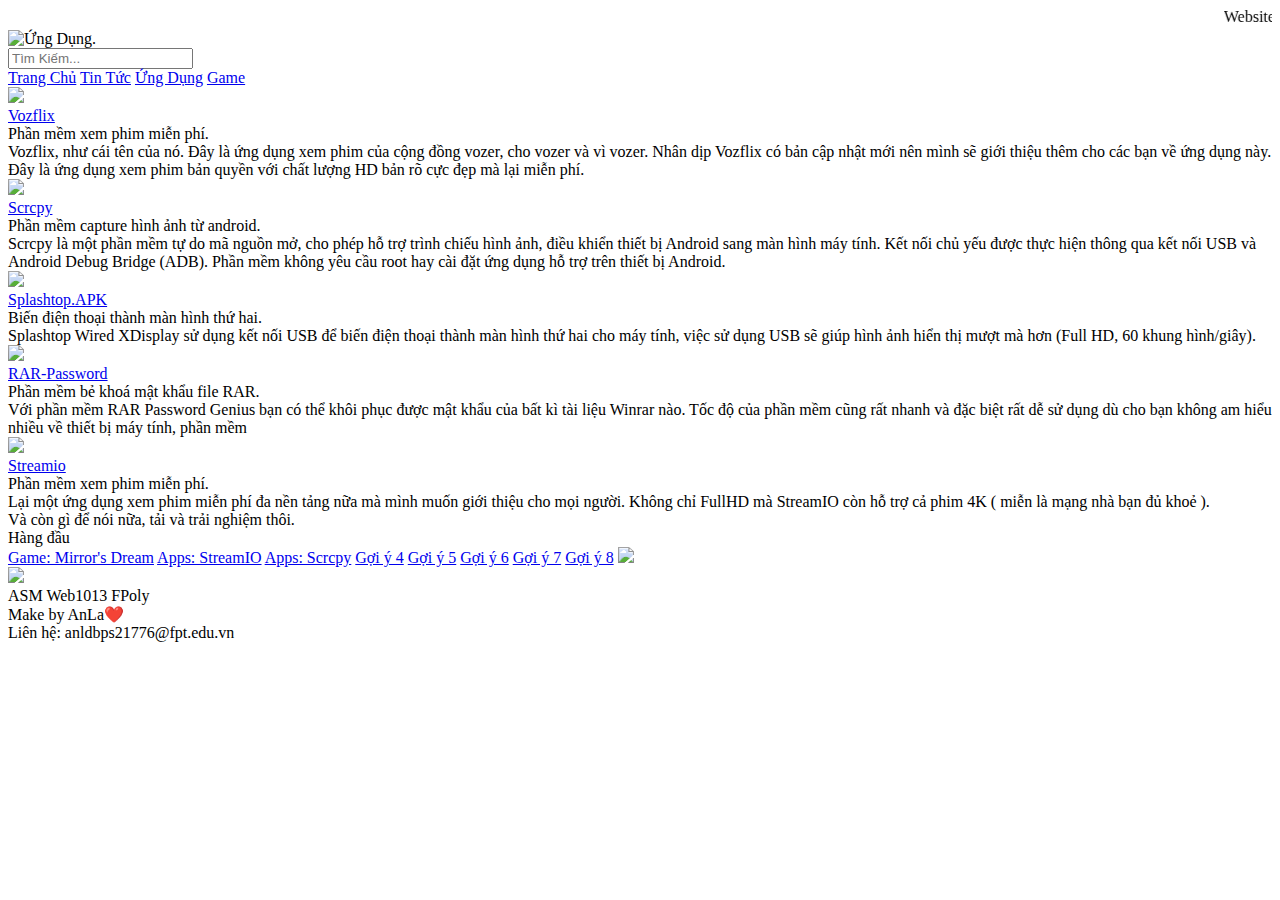
==== apps.html @ e26467dc "Add files via upload" ====
<!DOCTYPE html>
<html lang="en">
<head>
    <meta charset="UTF-8">
    <title>Trang chủ</title>
    <link rel="icon" href="image/logo.ico" type="image/x-icon"/>
    <link href="css/Styles.css" rel="stylesheet"/>
    <link href="css/all.css" rel="stylesheet"/>
    <link href="css/appsStyles.css" rel="stylesheet"/>
</head>
<body>
    <audio src="audio/woa connect.wav" autoplay></audio>
    <marquee>Website </marquee>
    <header>
        <a href="index.html"><image id="logo" src="image/FPT_Polytechnic.png" align="left"/></a>
        <div>Ứng Dụng.</div>
        <input id="ser" type="text" placeholder="Tìm Kiếm...">
    </header>
    <nav>
        <a href="home.html">Trang Chủ</a>
        <a href="news.html">Tin Tức</a>
        <a href="apps.html">Ứng Dụng</a>
        <a href="game.html">Game</a>
        <div class="animation startApps"></div>
        <a class="message" href="contact.html"><i class="far fa-envelope"></i></a>
    </nav>
    <article>
        <div class="appsCard"> 
            <span class="Free"></span>
            <!-- Free/Crack/None -->
            <img class="appsImage" src="image/vozflix.png"/>
            <div class="appsTitle">
                <div class="appsName"><a href="https://mega.nz/folder/845R2AwB#pxb0rXgk0IwGlAZNdR-Ttg">Vozflix</a>
                </div>Phần mềm xem phim miễn phí.</div>
            <div class="appsText">Vozflix, như cái tên của nó. Đây là ứng dụng xem phim của cộng đồng vozer, cho vozer và vì vozer.
                Nhân dịp Vozflix có bản cập nhật mới nên mình sẽ giới thiệu thêm cho các bạn về ứng dụng này.
                Đây là ứng dụng xem phim bản quyền với chất lượng HD bản rõ cực đẹp mà lại miễn phí.</div>
        </div>
        <div id="Scrcpy" class="appsCard"> 
            <span class="Free"></span>
            <img class="appsImage" src="image/scrcpy.png"/>
            <div class="appsTitle">
                <div class="appsName"><a href="https://github.com/Genymobile/scrcpy">Scrcpy</a>
                </div>Phần mềm capture hình ảnh từ android.</div>
            <div class="appsText">Scrcpy là một phần mềm tự do mã nguồn mở,
                cho phép hỗ trợ trình chiếu hình ảnh, điều khiển thiết bị Android sang màn hình máy tính.
                Kết nối chủ yếu được thực hiện thông qua kết nối USB và Android Debug Bridge (ADB).
                Phần mềm không yêu cầu root hay cài đặt ứng dụng hỗ trợ trên thiết bị Android.</div>
        </div>
        <div class="appsCard"> 
            <span class="Crack"></span>
            <img class="appsImage" src="image/SplashtopWiredXDisplay.png"/>
            <div class="appsTitle">
                <div class="appsName"><a href="https://apkdone.com/splashtop-wired-xdisplay/download">Splashtop.APK</a>
                </div>Biến điện thoại thành màn hình thứ hai.</div>
            <div class="appsText">Splashtop Wired XDisplay sử dụng kết nối USB để biến điện thoại thành màn hình thứ hai cho máy tính,
                    việc sử dụng USB sẽ giúp hình ảnh hiển thị mượt mà hơn (Full HD, 60 khung hình/giây).</div>
        </div>
        <div class="appsCard"> 
            <span class="None"></span>
            <img class="appsImage" src="image/rar-password-genius.png"/>
            <div class="appsTitle">
                <div class="appsName"><a href="https://www.isunshare.com/rar-password-genius/">RAR-Password</a>
                </div>Phần mềm bẻ khoá mật khẩu file RAR.</div>
            <div class="appsText">Với phần mềm RAR Password Genius bạn có thể khôi phục được mật khẩu của bất kì tài liệu Winrar nào.
                Tốc độ của phần mềm cũng rất nhanh và đặc biệt rất dễ sử dụng dù cho bạn không am hiểu nhiều về thiết bị máy tính, phần mềm</div>
        </div>
        <div id="StreamIO" class="appsCard"> 
            <span class="Free"></span>
            <img class="appsImage" src="https://www.stremio.com/website/stremio-logo-small.png"/>
            <div class="appsTitle">
                <div class="appsName"><a href="https://www.stremio.com/downloads">Streamio</a>
                </div>Phần mềm xem phim miễn phí.</div>
            <div class="appsText">Lại một ứng dụng xem phim miễn phí đa nền tảng nữa mà mình muốn giới thiệu cho mọi người.
                Không chỉ FullHD mà StreamIO còn hỗ trợ cả phim 4K ( miễn là mạng nhà bạn đủ khoẻ ).
                <br/>Và còn gì để nói nữa, tải và trải nghiệm thôi.</div>
        </div>
    </article>
    <aside>
        <div id="title">Hàng đầu</div>
        <a class="content" href="game.html#MirrorDream">Game: Mirror's Dream</a>
        <a class="content" href="apps.html#StreamIO">Apps: StreamIO</a>
        <a class="content" href="apps.html#Scrcpy">Apps: Scrcpy</a>
        <a class="content" href="#">Gợi ý 4</a>
        <a class="content" href="#">Gợi ý 5</a>
        <a class="content" href="#">Gợi ý 6</a>
        <a class="content" href="#">Gợi ý 7</a>
        <a class="content" href="#">Gợi ý 8</a>
        <image class="icon" src="image/apps.png"/>
    </aside>
    <footer>
        <a href="https://www.facebook.com/ladangbinhan2003"><img  src="image/logo.ico"/></a>
        <div id="Demo">ASM Web1013 FPoly</div>
        <div id="Credit">Make by AnLa❤️</div>
        <div id="Email">Liên hệ: anldbps21776@fpt.edu.vn</div>
    </footer>
</body>
</html>
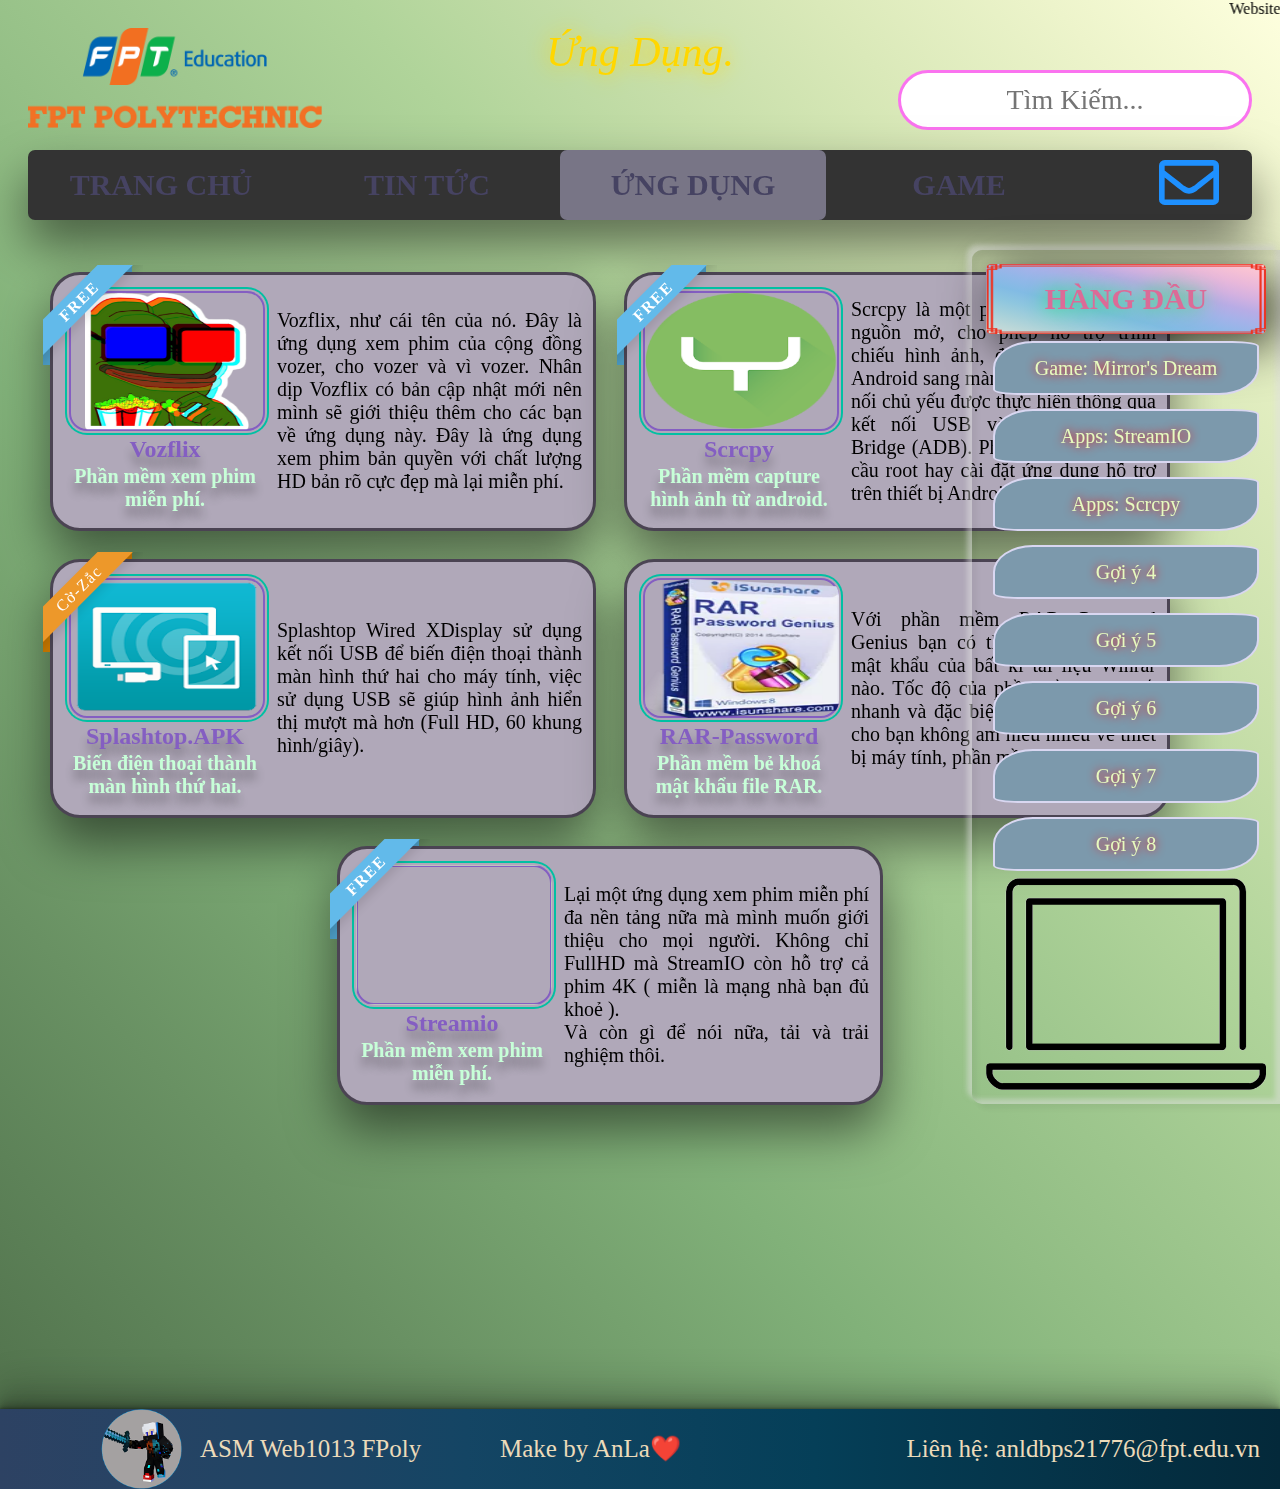
==== commit 7949c6c4: "Update apps.html" ====
--- a/apps.html
+++ b/apps.html
@@ -17,7 +17,7 @@
         <input id="ser" type="text" placeholder="Tìm Kiếm...">
     </header>
     <nav>
-        <a href="home.html">Trang Chủ</a>
+        <a href="index.html">Trang Chủ</a>
         <a href="news.html">Tin Tức</a>
         <a href="apps.html">Ứng Dụng</a>
         <a href="game.html">Game</a>
@@ -95,4 +95,4 @@
         <div id="Email">Liên hệ: anldbps21776@fpt.edu.vn</div>
     </footer>
 </body>
-</html>+</html>
--- a/css/Styles.css
+++ b/css/Styles.css
@@ -0,0 +1,222 @@
+a{text-decoration: none;}
+html{scroll-behavior: smooth;}
+
+/* Đầu trang */
+header{
+    width: 100%;
+    height: 150px;
+    position: absolute;
+    left: 0px;
+    top: 0px;}
+#logo{
+    height: 100px;
+    position: absolute;
+    left: 28px;
+    top: 28px;}
+header>div{
+    width: 390px;
+    height: 98px;
+    text-align: center;
+    font-family: 'Times New Roman';
+    font-style: italic;
+    font-size: 42px;
+    color: gold;
+    text-shadow: 0 0 0.5em;
+    margin: 28px auto;}
+#ser{
+    width: 25%;
+    max-width: 360px;
+    height: 50px;
+    font-family: 'Times New Roman';
+    font-size: 28px;
+    padding: 2px 14px;
+    position: absolute;
+    right: 28px;
+    top: 70px;
+    border-radius: 30px;
+    text-align: center;
+    border: 3px solid #fa73ef;
+    transition: 1.5s;}
+#ser:hover{
+    box-shadow: 0 5px 50px #ff00 inset,
+                0 5px 50px #f072fc ,
+                0 5px 50px rgb(233, 145, 236) inset,
+                0 5px 50px #f006f0 ;
+    text-shadow: 0 0 5px #6ef885;}
+
+/* Thanh menu */
+nav{
+    height: 70px;
+    margin: 28px;
+    position: relative;
+    left: 0px;
+    top: 100px;
+    background: #333333;
+    border-radius: 7px;
+    font-size: 0;
+    box-shadow: 0 25px 50px rgba(0, 0, 0, 0.5);}
+nav a{
+    font-size: 30px;
+    text-align: center;
+    text-transform: uppercase;
+    font-weight: bolder;
+    color: #464362;
+    line-height: 70px;
+    position: relative;
+    z-index: 1;
+    display: inline-block;}
+nav a:hover{
+    color: #FAF7FF;
+    transition: all .1s linear;}
+nav .animation{
+    position: absolute;
+    height: 100%; /*5px*/
+    top: 0; /*bottom*/
+    z-index: 0;
+    background: #787586;
+    border-radius: 7px;
+    transition: all .5s ease 0s;}
+nav a:nth-child(1){width: 266px;}
+nav .startHome, a:nth-child(1):hover~.animation{
+    width: 266px;
+    left: 0px;}
+nav a:nth-child(2){
+    width: 266px;}
+nav .startNews, a:nth-child(2):hover~.animation{
+    width: 266px;
+    left: 266px;}
+nav a:nth-child(3){
+    width: 266px;}
+nav .startApps, a:nth-child(3):hover~.animation{
+    width: 266px;
+    left: 532px;}
+nav a:nth-child(4){
+    width: 266px;}
+nav .startGame, a:nth-child(4):hover~.animation{
+    width: 266px;
+    left: 798px;}
+
+/* Thuộc tính của nút Message */
+.message{
+    width: 70px;
+    height: 70px;
+    font-size: 60px;
+    cursor: pointer;
+    color: DodgerBlue;
+    position: absolute;
+    right: 28px;
+    transition: all .2s linear;}
+.message:hover {
+    color: #3D889F;
+    transform: scale(1.2);}
+
+/* Thuộc tính phần nội dung */
+article{
+    width: 1200px;
+    min-height: 785px;
+    padding: 10px;
+    display: flex;
+    justify-content: center;
+    flex-wrap: wrap;
+    position: relative;
+    left: 0px;
+    top: 100px;}
+
+/* Thuộc tính cạnh bên */
+.icon{
+    width: 280px;}
+aside{
+    width: 22%;
+    max-width: 280px;
+    min-height: 560px;
+    max-height: 850px;
+    padding: 14px;
+    display: flex;
+    justify-content: center;
+    flex-wrap: wrap;
+    border-radius: 10px 0 0 10px;
+    box-shadow: inset 5px 5px 5px rgba(0, 0, 0, 0.05),
+                inset -5px -5px 5px rgba(225, 225, 225, 0.5),
+                5px 5px 5px rgba(0, 0, 0, 0.05),
+                -5px -5px 5px rgba(225, 225, 225, 0.5);
+    position: absolute;
+    right: 0;
+    top: 250px;}
+@-webkit-keyframes scaling {
+    From{
+        -webkit-transform: scale(0.9);}
+    To{
+        -webkit-transform: scale(1);}}
+#title{
+    -webkit-animation: scaling 1s infinite alternate;
+    width: 280px;
+    height: 70px;
+    color: #DB6B97;
+    font-size: 30px;
+    font-weight: bolder;
+    font-family: 'Times New Roman';
+    text-transform: uppercase;
+    text-align: center;
+    text-shadow: 0 0 20px rgb(0, 255, 64);
+    display: flex;
+    justify-content: center;
+    align-items: center;
+    border-radius: 5px;
+    background-image: url(/image/boder.png), linear-gradient(to right top, #d3dedc, #bbd7d8, #a3cfda, #8ec6df, #82bbe4, #91b7e8, #a4b2e9, #b8ace5, #d4b1e0, #e9b8da, #f7c1d4, #ffccd2);
+    background-size: cover;
+    background-position: center;
+    box-shadow: 10px 10px 50px rgba(0, 0, 0, 0.8);}
+.content{
+    width: 300px;
+    height: 50px;
+    padding: 0 5px 0 5px;
+    margin: 7px;
+    text-shadow: 0 0 10px red;
+    color: #E7FBBE;
+    font-family: 'Times New Roman';
+    font-size: 20px;
+    display: flex;
+    justify-content: center;
+    align-items: center;
+    border: 2px solid #D9D7F1;
+    border-radius: 15% 10% 15% 10% / 50% 10% 50% 10%;
+    background: #7C99AC;
+    transition: .2s linear;}
+.content:hover{
+    cursor: pointer;
+    background-image: radial-gradient(circle, #d77fa1, #d387b0, #ce8fbd, #c898c8, #c2a0d1, #c0a9d9, #beb2df, #bdbae4, #c1c5eb, #c6d0f0, #cddbf5, #d6e5fa);
+    border-radius: 50px;
+    transform: scale(1.15);}
+
+/* Thuộc tính phần chân */
+footer{
+    height: 80px;
+    line-height: 80px;
+    color: #ECDBBA;
+    font-size: 25px;
+    margin: 0px;
+    position: relative;
+    top: 380px;
+    box-shadow: 0 -1px 1px rgba(0,0,0,0.11), 
+                0 -2px 2px rgba(0,0,0,0.11), 
+                0 -4px 4px rgba(0,0,0,0.11), 
+                0 -8px 8px rgba(0,0,0,0.11), 
+                0 -16px 16px rgba(0,0,0,0.11), 
+                0 -32px 32px rgba(0,0,0,0.11);
+    background-image: linear-gradient(to left, #04293a, #042e41, #053449, #053950, #053f58, #0a415c, #0f4360, #144564, #1c4464, #224464, #284364, #2d4263);}
+footer a img{
+    height: 100%;
+    position: absolute;
+    left: 100px;
+    transition: .1s;}
+footer a img:hover{
+    transform: rotate(30deg);}
+footer>#Demo{
+    position: absolute;
+    left: 200px;}
+footer>#Credit{
+    position: absolute;
+    left: 500px;}
+footer>#Email{
+    position: absolute;
+    right: 20px;}--- a/css/appsStyles.css
+++ b/css/appsStyles.css
@@ -0,0 +1,110 @@
+body{
+    padding-bottom: 300px;
+    margin: 0 auto;
+    position: relative;
+    background-image: linear-gradient(to right top, #52734d, #5d8258, #699163, #75a16e, #81b179, #91bd84, #a0c88f, #b0d49a, #c6dea9, #dae9b9, #edf4cb, #feffde);
+    background-repeat: no-repeat;}
+
+/* Định dạng thẻ ứng dụng */
+.appsCard{
+    width: 540px;
+    height: 253px;
+    margin: 14px;
+    border: 3px solid #4B4453;
+    border-radius: 30px;
+    background-color: #B0A8B9;
+    box-shadow: 0 25px 50px rgba(0, 0, 0, 0.5);
+    position: relative;
+    transition: all .2s linear;}
+.appsCard:hover{
+    z-index: 2;
+    transform: scale(1.2);
+    background-image: linear-gradient(to right top, #161d6f, #004d99, #0079b2, #00a4bd, #58ccc4, #80ddc9, #a4eecf, #c7ffd8, #c7ffd8, #c7ffd8, #c7ffd8, #c7ffd8);}
+.appsCard span{
+    position: absolute;
+    top: -10px;
+    left: -10px;
+    width: 100px;
+    height: 100px;
+    z-index: 1;
+    display: flex;
+    justify-content: center;
+    align-items: center;
+    overflow: hidden;}
+.appsCard span::before{
+    position: absolute;
+    width: 150%;
+    height: 25px;
+    transform: rotate(-45deg) translateY(-20px);
+    display: flex;
+    justify-content: center;
+    align-items: center;
+    color: #fff;
+    letter-spacing: 0.1em;
+    box-shadow: 0 5px 10px rgba(0, 0, 0, 0.1);}
+.appsCard span::after{
+    content: '';
+    position: absolute;
+    bottom: 0;
+    left: 0;
+    width: 7px;
+    height: 20px;
+    z-index: -1;}
+span.Free::before{
+    content: 'Free';
+    text-transform: uppercase;
+    font-weight: 600;
+    background: #62baea;}
+span.Free::after{
+    background: #4a98bf;
+    box-shadow: 82px -93px #4a98bf;}
+span.Crack::before{
+    content: 'Cờ-Zắc';
+    font-weight: 500;
+    background: #ED982A;}
+span.Crack::after{
+    background: #C27400;
+    box-shadow: 82px -93px #C27400;}
+.appsImage{
+    width: 196px;
+    height: 140px;
+    margin: 14px 14px 0px 14px;
+    border-radius: 20px;
+    border: 2px solid transparent;
+    box-shadow: 0 0 0 2px #00C0A3, inset 0 0 0 2px #845EC2;
+    position: absolute;
+    left: 0px;
+    top: 0px;}
+.appsTitle{
+    width: 196px;
+    height: 77px;
+    margin: 0px 14px 14px 14px;
+    font-size: 20px;
+    font-family: 'Times New Roman';
+    text-align: center;
+    text-shadow: 0px 10px 10px rgba(0, 0, 0, 0.3);
+    font-weight: bolder;
+    color: #c7ffd8;
+    display: grid;
+    place-items: center;
+    position: absolute;
+    left: 0px;
+    top: 160px;}
+.appsTitle>.appsName>a{
+    font-size: 24px;
+    color: #845EC2;
+    transition: all 1s linear;}
+.appsTitle>.appsName>a:hover{
+    cursor: pointer;
+    color: #ff6600;}
+.appsText{
+    width: 305px;
+    height: 224px;
+    margin: 14px 14px 14px 0px;
+    font-size: 20px;
+    font-family: 'Times New Roman';
+    text-align: justify;
+    display: grid;
+    place-items: center;
+    position: absolute;
+    left: 224px;}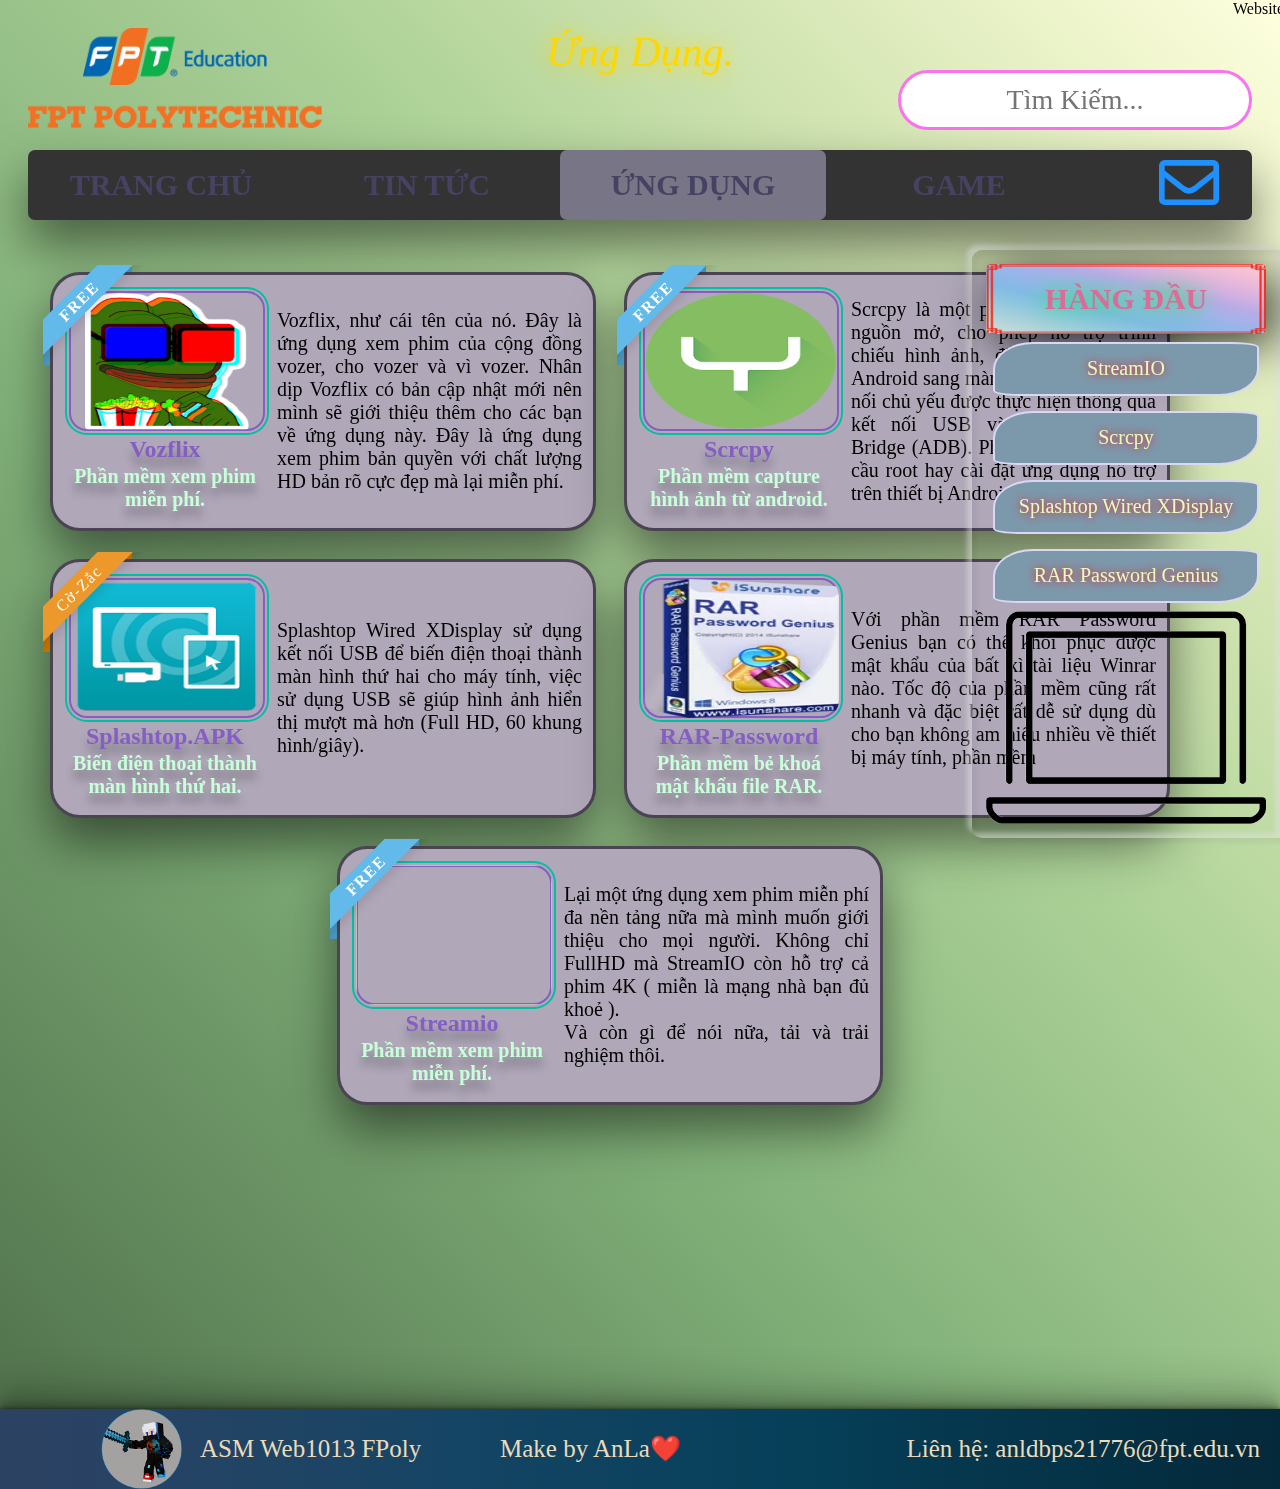
==== commit 481e67e1: "Update apps.html" ====
--- a/apps.html
+++ b/apps.html
@@ -47,7 +47,7 @@
                 Kết nối chủ yếu được thực hiện thông qua kết nối USB và Android Debug Bridge (ADB).
                 Phần mềm không yêu cầu root hay cài đặt ứng dụng hỗ trợ trên thiết bị Android.</div>
         </div>
-        <div class="appsCard"> 
+        <div id="Splashtop" class="appsCard"> 
             <span class="Crack"></span>
             <img class="appsImage" src="image/SplashtopWiredXDisplay.png"/>
             <div class="appsTitle">
@@ -56,7 +56,7 @@
             <div class="appsText">Splashtop Wired XDisplay sử dụng kết nối USB để biến điện thoại thành màn hình thứ hai cho máy tính,
                     việc sử dụng USB sẽ giúp hình ảnh hiển thị mượt mà hơn (Full HD, 60 khung hình/giây).</div>
         </div>
-        <div class="appsCard"> 
+        <div id="RAR" class="appsCard"> 
             <span class="None"></span>
             <img class="appsImage" src="image/rar-password-genius.png"/>
             <div class="appsTitle">
@@ -78,14 +78,10 @@
     </article>
     <aside>
         <div id="title">Hàng đầu</div>
-        <a class="content" href="game.html#MirrorDream">Game: Mirror's Dream</a>
-        <a class="content" href="apps.html#StreamIO">Apps: StreamIO</a>
-        <a class="content" href="apps.html#Scrcpy">Apps: Scrcpy</a>
-        <a class="content" href="#">Gợi ý 4</a>
-        <a class="content" href="#">Gợi ý 5</a>
-        <a class="content" href="#">Gợi ý 6</a>
-        <a class="content" href="#">Gợi ý 7</a>
-        <a class="content" href="#">Gợi ý 8</a>
+        <a class="content" href="apps.html#StreamIO">StreamIO</a>
+        <a class="content" href="apps.html#Scrcpy">Scrcpy</a>
+        <a class="content" href="apps.html#Splashtop">Splashtop Wired XDisplay</a>
+        <a class="content" href="apps.html#RAR">RAR Password Genius</a>
         <image class="icon" src="image/apps.png"/>
     </aside>
     <footer>
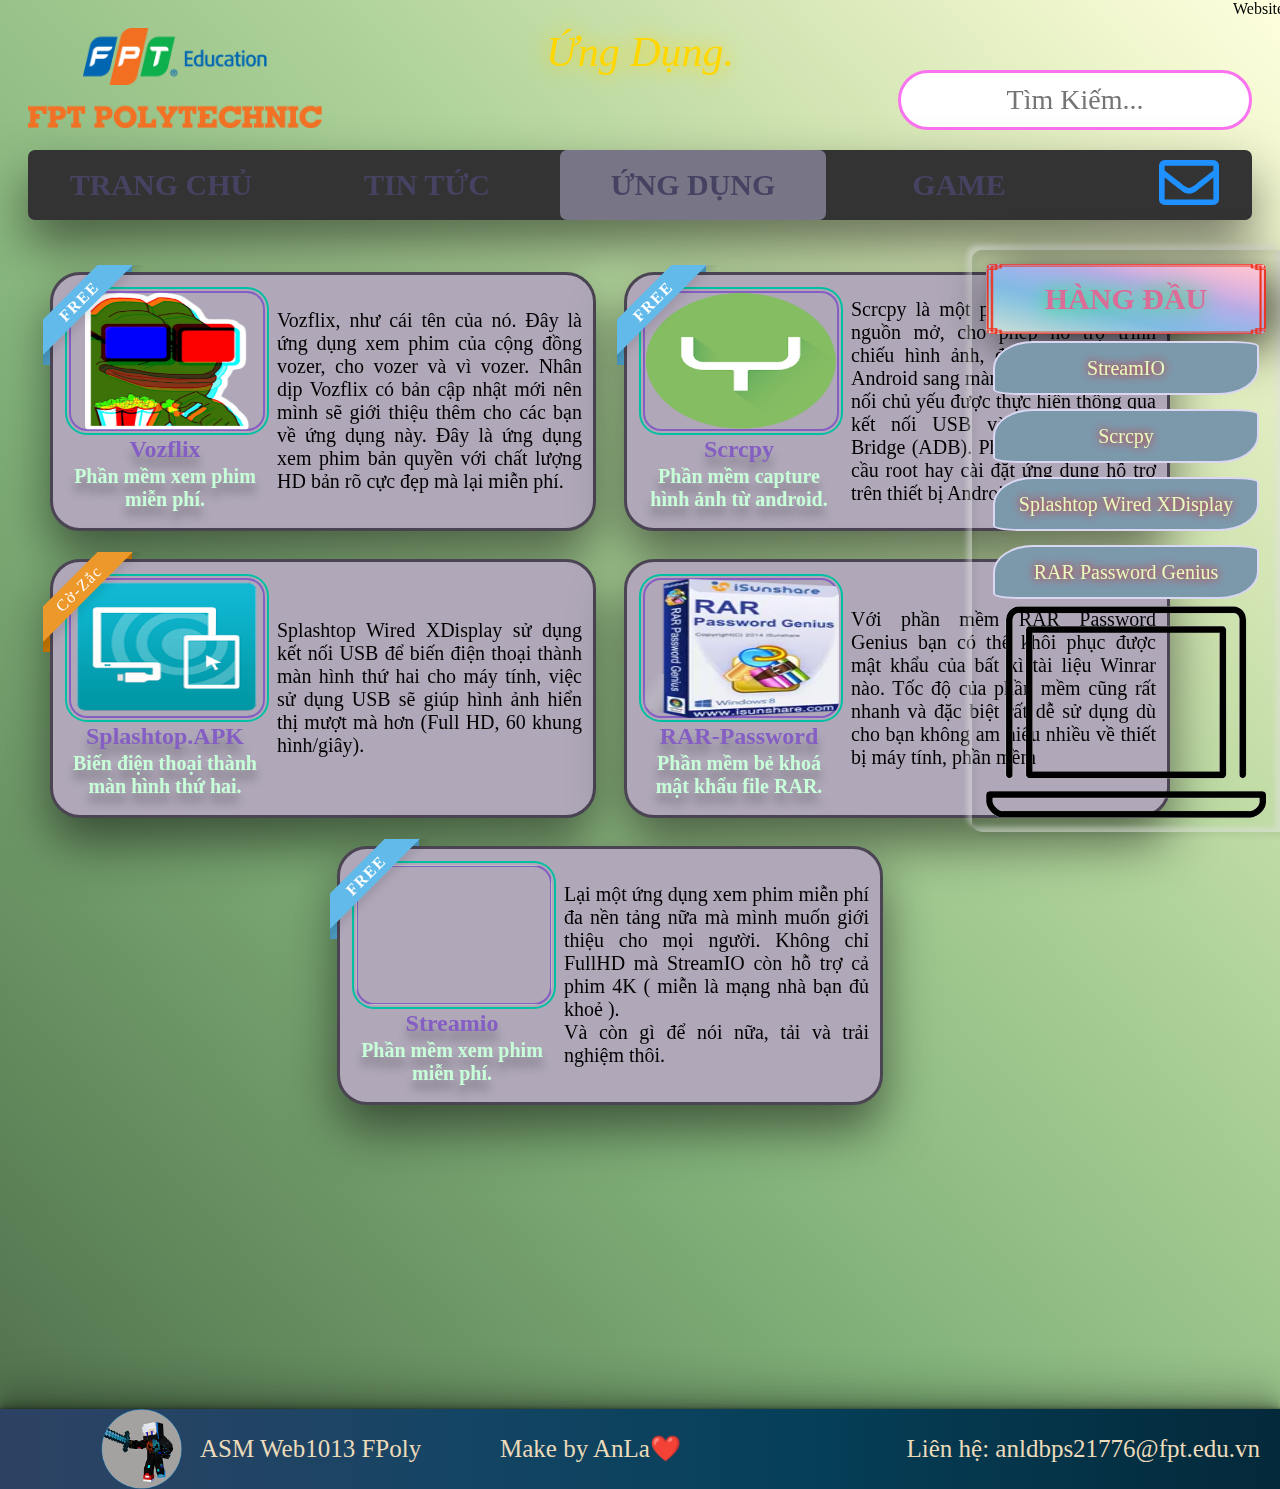
==== commit e964693c: "Add files via upload" ====
--- a/apps.html
+++ b/apps.html
@@ -47,7 +47,7 @@
                 Kết nối chủ yếu được thực hiện thông qua kết nối USB và Android Debug Bridge (ADB).
                 Phần mềm không yêu cầu root hay cài đặt ứng dụng hỗ trợ trên thiết bị Android.</div>
         </div>
-        <div id="Splashtop" class="appsCard"> 
+        <div class="appsCard"> 
             <span class="Crack"></span>
             <img class="appsImage" src="image/SplashtopWiredXDisplay.png"/>
             <div class="appsTitle">
@@ -56,7 +56,7 @@
             <div class="appsText">Splashtop Wired XDisplay sử dụng kết nối USB để biến điện thoại thành màn hình thứ hai cho máy tính,
                     việc sử dụng USB sẽ giúp hình ảnh hiển thị mượt mà hơn (Full HD, 60 khung hình/giây).</div>
         </div>
-        <div id="RAR" class="appsCard"> 
+        <div class="appsCard"> 
             <span class="None"></span>
             <img class="appsImage" src="image/rar-password-genius.png"/>
             <div class="appsTitle">
@@ -91,4 +91,4 @@
         <div id="Email">Liên hệ: anldbps21776@fpt.edu.vn</div>
     </footer>
 </body>
-</html>
+</html>--- a/css/Styles.css
+++ b/css/Styles.css
@@ -124,11 +124,11 @@
 
 /* Thuộc tính cạnh bên */
 .icon{
-    width: 280px;}
+    width: 280px;
+    object-fit: cover;}
 aside{
     width: 22%;
     max-width: 280px;
-    min-height: 560px;
     max-height: 850px;
     padding: 14px;
     display: flex;
@@ -219,4 +219,4 @@
     left: 500px;}
 footer>#Email{
     position: absolute;
-    right: 20px;}+    right: 20px;}
